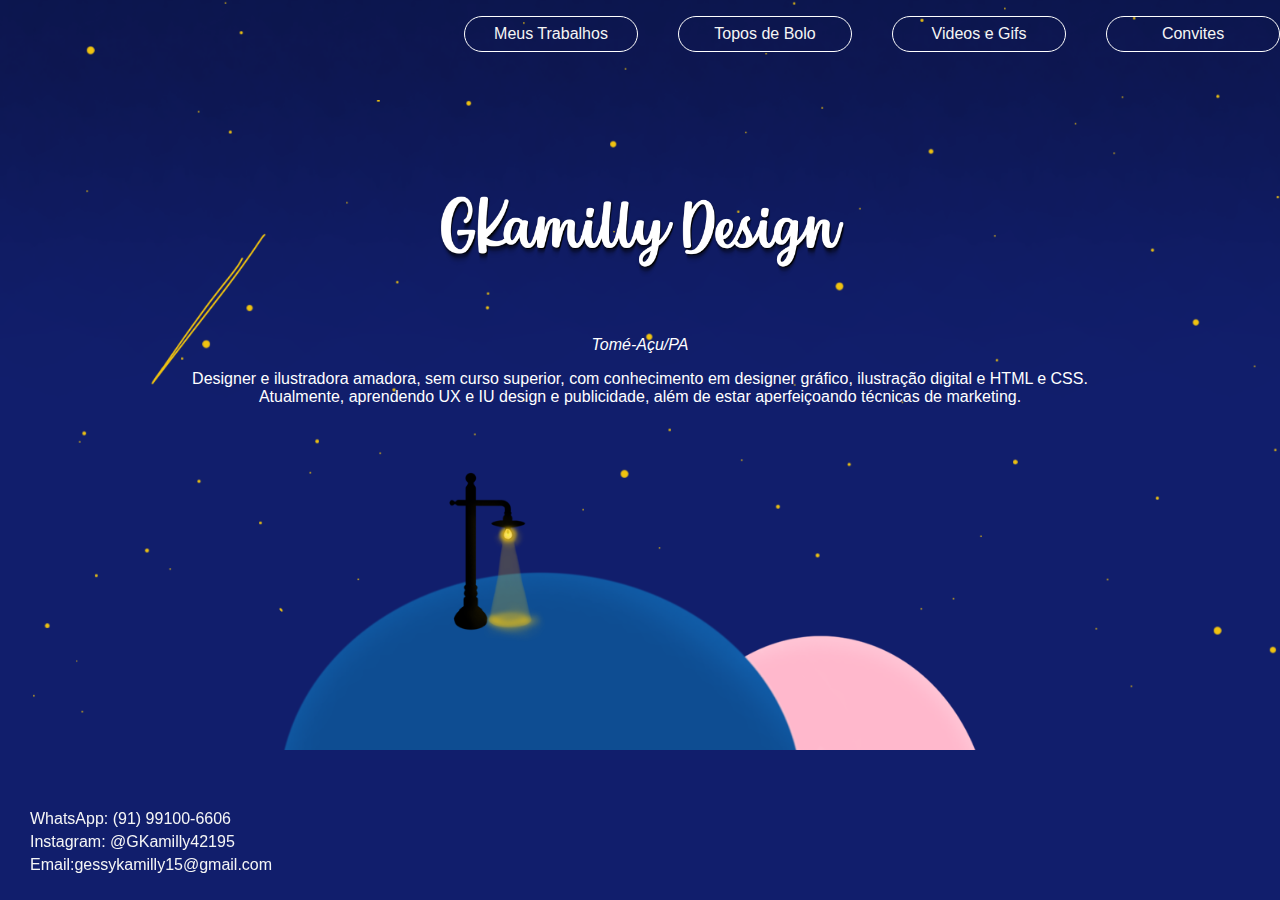
==== index.html @ 02dbef23 "faltando o icon" ====
<!DOCTYPE html>
<html lang="en">

<head>
    <meta charset="UTF-8">
    <meta name="viewport" content="width=device-width, initial-scale=1.0">

    <link rel="stylesheet" type="text/css" href="./index.css">
    <link rel="icon" type="image/png" href="./imagens/ponto-preto.png" />
    <title>GKAmilly Design - Início</title>
</head>

<body>

    <header class="header fullheight">
        
        <nav class="navbar">
            <div class="barra-nav">
                <ul>
                    <li class="1">
                        <a href="./Meus-Trabalhos.html"><span class="txt">Meus Trabalhos</span><span class="icone"><img id="icone" src="./imagens/ponto-preto.png"></span></a>
                    </li>
                </ul>
                <ul>
                    <li class="2">
                        <a href="./Topo-de-Bolo.html"><span class="txt">Topos de Bolo</span><span class="icone"><img id="icone" src="./imagens/ponto-preto.png"></span></a>
                    </li>
                </ul>
                <ul>
                    <li class="2">
                        <a href="./Videos-e-Gifs.html"><span class="txt">Videos e Gifs</span><span class="icone"><img id="icone" src="./imagens/ponto-preto.png"></span></a>
                    </li>
                </ul>
                <ul>
                    <li class="2">
                        <a href="./Convites.html"><span class="txt">Convites</span><span class="icone"><img id="icone" src="./imagens/ponto-preto.png"></span></a>
                    </li>
                </ul>
            </div>
        </nav>

        <div class="caixa1">
            <!-- LOGOTIPO -->
            <div class="logotipo">
                <a href="./index.html" class="button-menu"><input type="button" class="button-inicio"></a>
            </div>
        </div>

<br/>
        <section class="container row wrap">
            <div class="caixa3">
                <!-- FICHA TÉCNICA -->
                    <i>Tomé-Açu/PA</i>
                <div class="ficha-descriçao">
                    <p>Designer e ilustradora amadora, sem curso superior, com conhecimento em designer gráfico, ilustração digital e HTML e CSS. Atualmente, aprendendo UX e IU design e publicidade, além de estar aperfeiçoando técnicas de marketing.</p>
                </div>
            </div>
        </section>
<br/>
<div class="barra-nav2">
    <ul>
        <li><a>WhatsApp: (91) 99100-6606</a></li>
        <li><a href="https://www.instagram.com/gkamilly42195/" title="GKamilly42195" target="blank">Instagram: @GKamilly42195</a></li>
        <li><a>Email:gessykamilly15@gmail.com</a></li>
    </ul>
</div>
    </header>
</body>

</html>
---- index.css ----
body {
    margin: 0;
    font-family: sans-serif;
    background: #111e6c url(./imagens/backgrround.jpg) no-repeat;
    background-position-x: center;
    background-size: 1560px;
}

@media only screen and (max-width: 1100px){
    body {
    background: #111e6c url(./imagens/backgrround.jpg) no-repeat;
    background-position-x: center;
    height: 900px;
    }
}

.logotipo {
    background-color: none;
    background-size: 500px;
    background-attachment: fixed;
    text-align: center;
    margin-top: 80px;
}

input {
    background-image: url(./imagens/gkamillydesign.jpg);
    background-size: 450px;
    background-color: transparent; 
    background-repeat: no-repeat; 
    background-position: center;  
    border: none;       
    cursor: pointer;     
    height: 150px;
    width: 100%;
    padding: 15px;    
    vertical-align: middle; 
}

h1 {
    margin: 0;
}





.navbar .barra-nav {
    display: flex;
    flex-flow: wrap;
    justify-content: right;
}

.barra-nav ul li {
    padding: 0;
    list-style: none;
    text-align: center;
    border: 1px solid white;
    border-radius: 20px;
}

  .barra-nav li a {
    display: block;
    text-align: center;
    color: whitesmoke;
    width: 140px;
    padding: 8px 16px;
    text-decoration: none;
  }

  
.barra-nav li a:hover {
    background-color: whitesmoke;
    color: #111e6c;
    border-radius: 20px;
  } 

.barra-nav .txt {
    display: block;
}

#icone {
    width: 35px;
    display: none;
}
 
@media only screen and (max-width: 875px){
    .barra-nav li a {
        width: auto;
        font-size: 10px;
    }

    .barra-nav .txt {
        display: none;
    }

    #icone {
        width: 35px;
        display: block;
    }
}




  
  .barra-nav2 {
    padding-left: 30px;
    margin-bottom: 5px;
    margin-top: 320px
}

.barra-nav2 ul {
    list-style: none;
    padding: 0;
}

  .barra-nav2 li a {
    text-decoration: none;
    color: whitesmoke;
  }

  .barra-nav2 li {
    padding-bottom: 5px;
  }

  @media only screen and (min-width: 1100px){
    .barra-nav2 {
        position: fixed;
        bottom: 0;
    }
  }

  @media only screen and (max-width: 1100px){
    .barra-nav2 {
        margin-top: 290px;
    }

}
@media only screen and (max-width: 800px){
    .barra-nav2 {
        margin-top: 270px;
    }
}
  
@media only screen and (max-width: 600px){
    .barra-nav2 {
        margin-top: 250px;
    }
}
  
@media only screen and (max-width: 400px){
    .barra-nav2 {
        margin-top: 230px;
    }
}
  
  








.ficha-tecnica {
    font-size: 30px;
    color:#0e4d92;
}

.ficha-descriçao {
    margin-left: 10%;
    margin-right: 10%;
}

.contato .contato1 li {
    list-style: none;
    border: 2px solid #0e4d92;
    border-radius: 20px;
    padding: 10px;
    margin: 2px;
    width: 250px;
    text-align: center;
}

.contato1 a {
    text-decoration: none;
    color: black;
}

.contato1 a:hover {
    color: #0e4d92;
}

.container .caixa3 {
    text-align: center;
    color: white;
    padding: 20px;
    margin: 10px;
    flex: 1;
    min-width: 350px;
    padding-top: 10px;
    padding-bottom: 10px;
}

.container .caixa4 {
    background-color: rgba(237, 237, 237, 90%);
    padding: 20px;
    margin: 10px;
    flex: 1;
    min-width: 350px;
    height: 200px;
    padding-top: 50px;
    padding-bottom: 50px;
    position: relative;
}

.caixa4 .caixa4div {
    position: absolute;
    display: flex;
    width: 95%;
    flex-direction: row;
    flex-flow: wrap;
    justify-content: space-between;
}

.caixa4div .disponivel {
    padding-left: 30px;
    min-width: 250px;
    flex: 1;
}
.container {
    display: flex;
    flex-direction: row;
    flex-flow: wrap;
    justify-content: space-between;
}
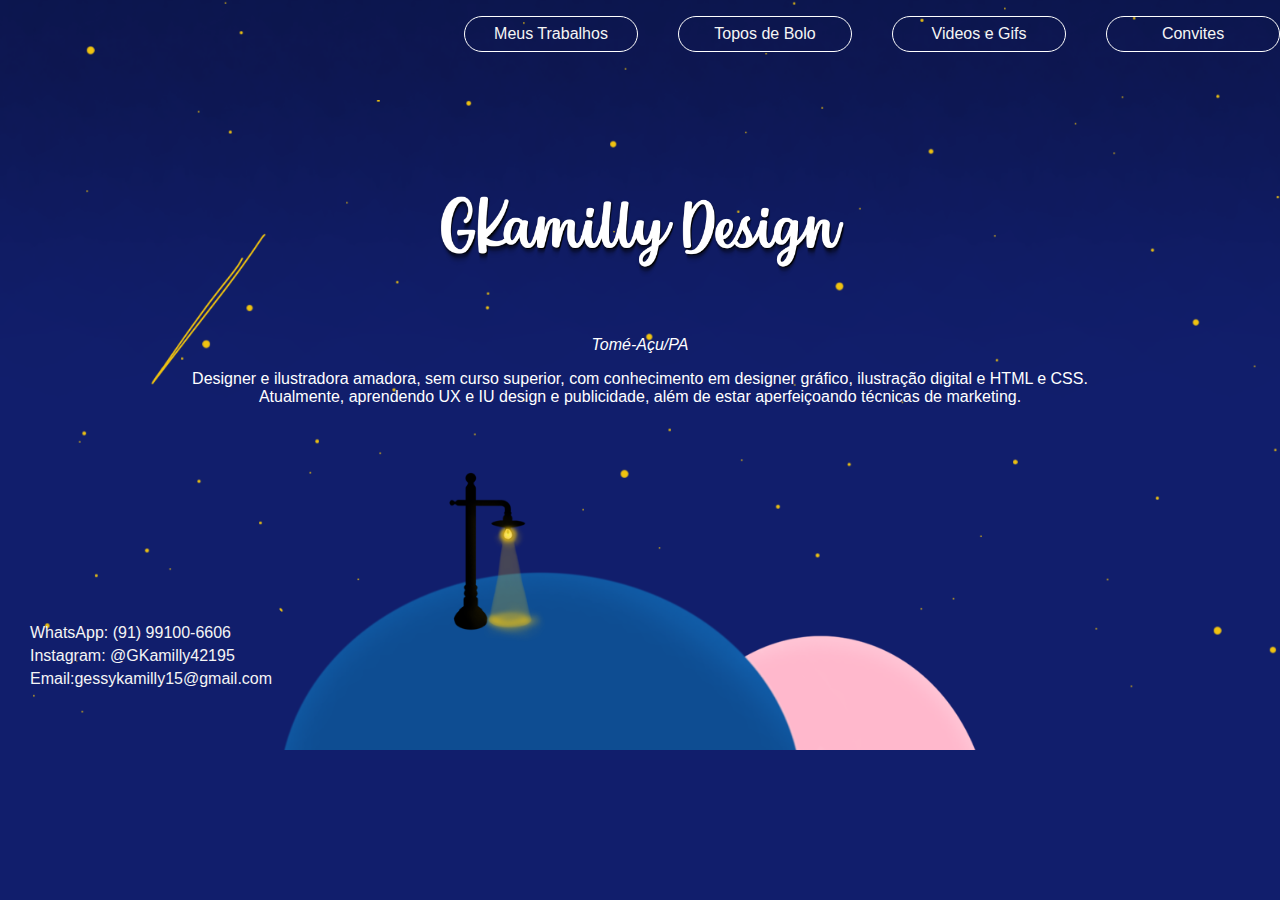
==== commit 59ebc27a: "icon add" ====
--- a/index.html
+++ b/index.html
@@ -18,22 +18,22 @@
             <div class="barra-nav">
                 <ul>
                     <li class="1">
-                        <a href="./Meus-Trabalhos.html"><span class="txt">Meus Trabalhos</span><span class="icone"><img id="icone" src="./imagens/ponto-preto.png"></span></a>
+                        <a href="./Meus-Trabalhos.html"><span class="txt">Meus Trabalhos</span><span class="icone"><img id="icone" src="./imagens/pasta.png"></span></a>
                     </li>
                 </ul>
                 <ul>
                     <li class="2">
-                        <a href="./Topo-de-Bolo.html"><span class="txt">Topos de Bolo</span><span class="icone"><img id="icone" src="./imagens/ponto-preto.png"></span></a>
+                        <a href="./Topo-de-Bolo.html"><span class="txt">Topos de Bolo</span><span class="icone"><img id="icone" src="./imagens/bolo.png"></span></a>
                     </li>
                 </ul>
                 <ul>
                     <li class="2">
-                        <a href="./Videos-e-Gifs.html"><span class="txt">Videos e Gifs</span><span class="icone"><img id="icone" src="./imagens/ponto-preto.png"></span></a>
+                        <a href="./Videos-e-Gifs.html"><span class="txt">Videos e Gifs</span><span class="icone"><img id="icone" src="./imagens/video.png"></span></a>
                     </li>
                 </ul>
                 <ul>
                     <li class="2">
-                        <a href="./Convites.html"><span class="txt">Convites</span><span class="icone"><img id="icone" src="./imagens/ponto-preto.png"></span></a>
+                        <a href="./Convites.html"><span class="txt">Convites</span><span class="icone"><img id="icone" src="./imagens/convite.png"></span></a>
                     </li>
                 </ul>
             </div>
--- a/index.css
+++ b/index.css
@@ -6,14 +6,14 @@
     background-position-x: center;
     background-size: 1560px;
 }
-
+/*
 @media only screen and (max-width: 1100px){
     body {
     background: #111e6c url(./imagens/backgrround.jpg) no-repeat;
     background-position-x: center;
     height: 900px;
     }
-}
+}*/
 
 .logotipo {
     background-color: none;
@@ -80,7 +80,6 @@
 }
 
 #icone {
-    width: 35px;
     display: none;
 }
  
@@ -88,6 +87,7 @@
     .barra-nav li a {
         width: auto;
         font-size: 10px;
+        padding: 8px 13px;
     }
 
     .barra-nav .txt {
@@ -95,8 +95,12 @@
     }
 
     #icone {
-        width: 35px;
+        width: 30px;
         display: block;
+    }
+
+    input {
+        background-size: 380px;
     }
 }
 
@@ -107,7 +111,6 @@
   .barra-nav2 {
     padding-left: 30px;
     margin-bottom: 5px;
-    margin-top: 320px
 }
 
 .barra-nav2 ul {
@@ -123,7 +126,7 @@
   .barra-nav2 li {
     padding-bottom: 5px;
   }
-
+ /*
   @media only screen and (min-width: 1100px){
     .barra-nav2 {
         position: fixed;
@@ -153,7 +156,7 @@
     .barra-nav2 {
         margin-top: 230px;
     }
-}
+} */
   
   
 
@@ -172,6 +175,7 @@
 .ficha-descriçao {
     margin-left: 10%;
     margin-right: 10%;
+    height: 200px;
 }
 
 .contato .contato1 li {
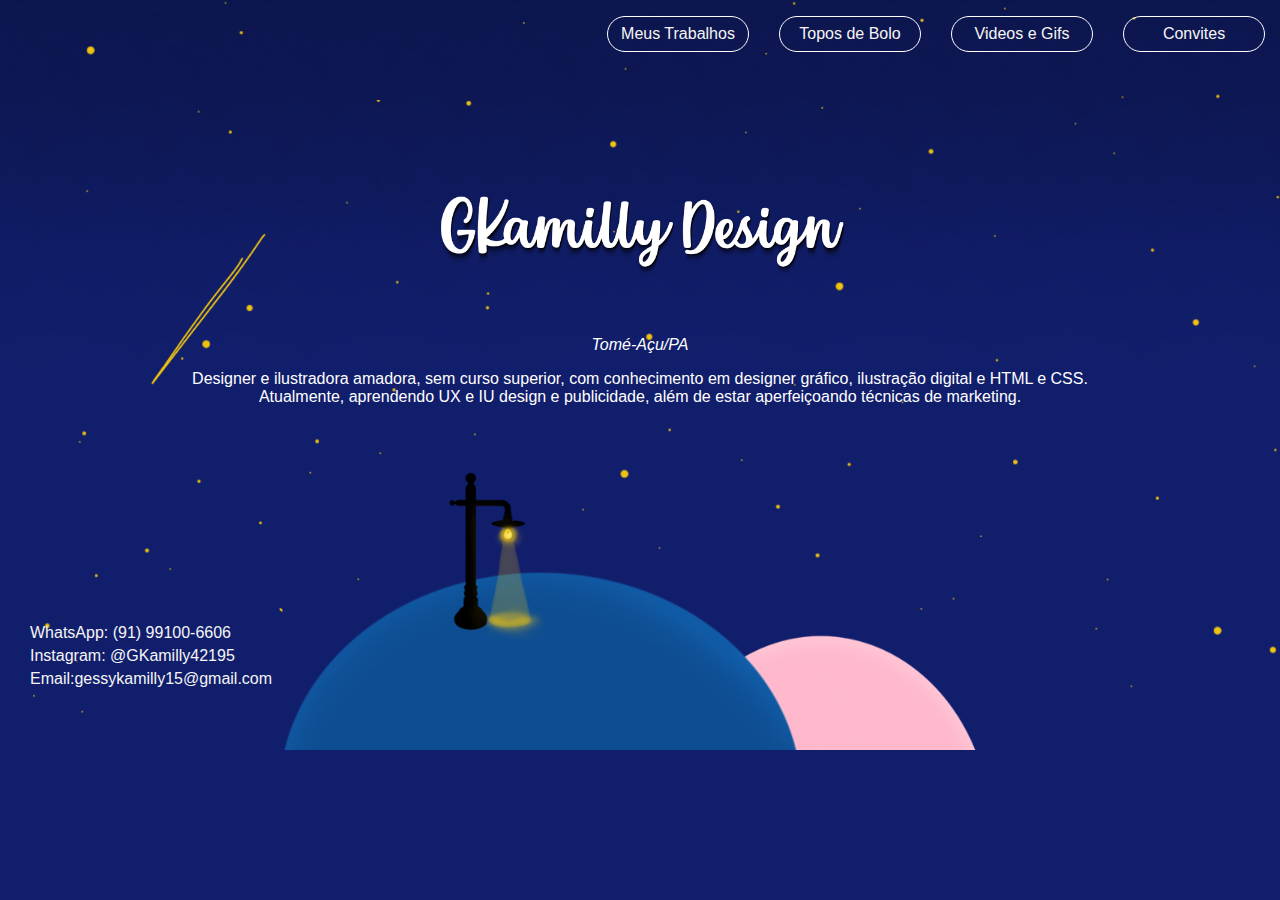
==== commit c9444ded: "padding correted" ====
--- a/index.html
+++ b/index.html
@@ -17,22 +17,22 @@
         <nav class="navbar">
             <div class="barra-nav">
                 <ul>
-                    <li class="1">
+                    <li class="botao">
                         <a href="./Meus-Trabalhos.html"><span class="txt">Meus Trabalhos</span><span class="icone"><img id="icone" src="./imagens/pasta.png"></span></a>
                     </li>
                 </ul>
                 <ul>
-                    <li class="2">
+                    <li class="botao">
                         <a href="./Topo-de-Bolo.html"><span class="txt">Topos de Bolo</span><span class="icone"><img id="icone" src="./imagens/bolo.png"></span></a>
                     </li>
                 </ul>
                 <ul>
-                    <li class="2">
+                    <li class="botao">
                         <a href="./Videos-e-Gifs.html"><span class="txt">Videos e Gifs</span><span class="icone"><img id="icone" src="./imagens/video.png"></span></a>
                     </li>
                 </ul>
                 <ul>
-                    <li class="2">
+                    <li class="botao">
                         <a href="./Convites.html"><span class="txt">Convites</span><span class="icone"><img id="icone" src="./imagens/convite.png"></span></a>
                     </li>
                 </ul>
--- a/index.css
+++ b/index.css
@@ -47,8 +47,12 @@
 
 .navbar .barra-nav {
     display: flex;
-    flex-flow: wrap;
     justify-content: right;
+}
+
+.barra-nav ul {
+    padding-right: 15px;
+    padding-left: 15px;
 }
 
 .barra-nav ul li {
@@ -64,7 +68,8 @@
     text-align: center;
     color: whitesmoke;
     width: 140px;
-    padding: 8px 16px;
+    padding-top: 8px;
+    padding-bottom: 8px;
     text-decoration: none;
   }
 
@@ -83,7 +88,8 @@
     display: none;
 }
  
-@media only screen and (max-width: 875px){
+@media only screen and (max-width: 700px){
+
     .barra-nav li a {
         width: auto;
         font-size: 10px;
